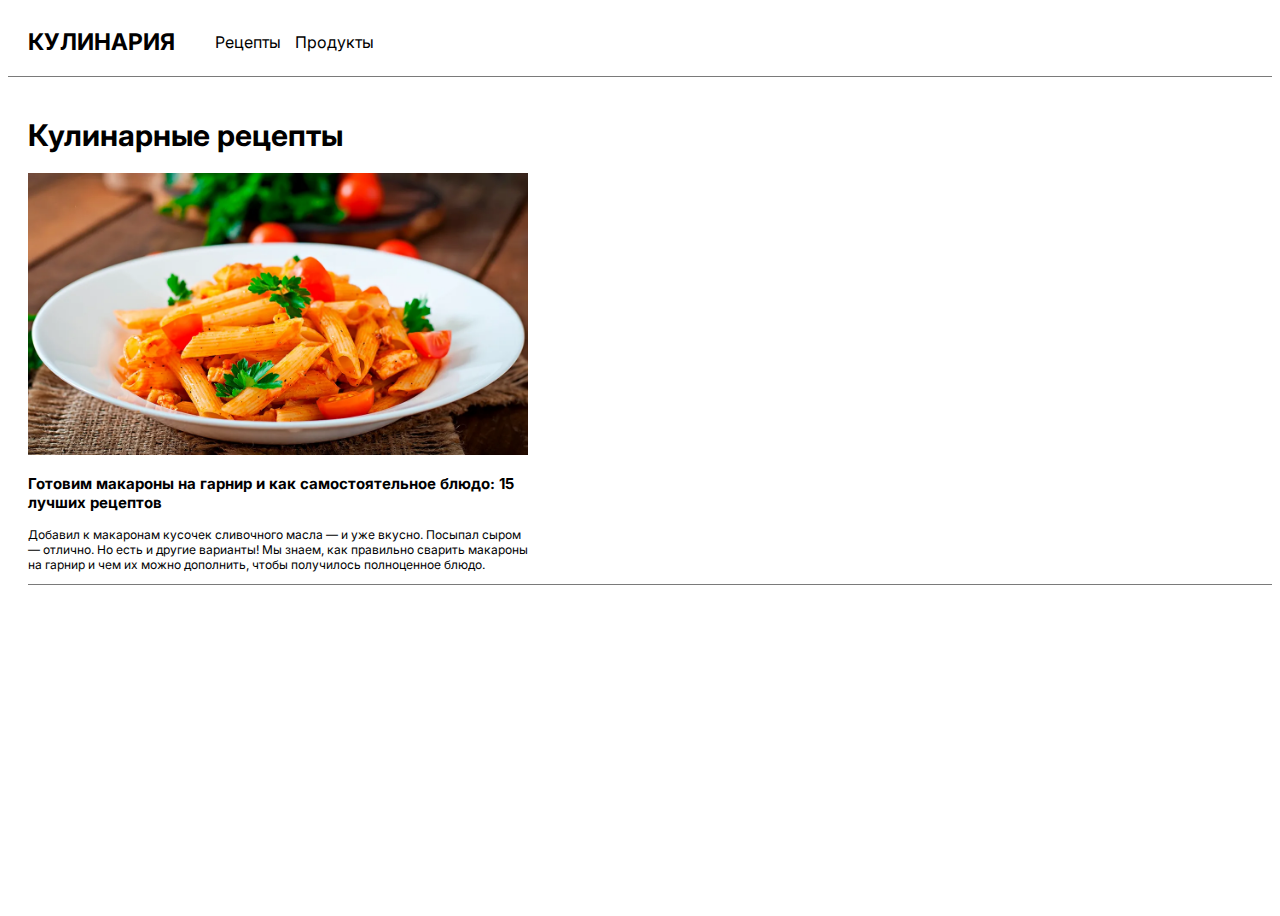
==== index.html @ e838040d "$" ====
<!DOCTYPE html>
<html lang="en">
  <head>
    <meta charset="UTF-8" />
    <meta name="viewport" content="width=device-width, initial-scale=1.0" />
    <link rel="stylesheet" href="./css/index.css" />
    <title>Document</title>
  </head>
  <body>
    <header class="header">
      <div class="header__logo">КУЛИНАРИЯ</div>

      <ol class="header__navlist">
        <li class="header__navlistItem">Рецепты</li>
        <li class="header__navlistItem">Продукты</li>
      </ol>
    </header>

    <main>
      <div class="title__block">
        <h1 class="title">Кулинарные рецепты</h1>
        <div class="image">
          <img src="./img/image.png" alt="" />
          <p class="image__title">
            Готовим макароны на гарнир и как самостоятельное блюдо: 15 лучших
            рецептов
          </p>
          <p class="imgae__p">
            Добавил к макаронам кусочек сливочного масла — и уже вкусно. Посыпал
            сыром — отлично. Но есть и другие варианты! Мы знаем, как правильно
            сварить макароны на гарнир и чем их можно дополнить, чтобы
            получилось полноценное блюдо.
          </p>
        </div>
      </div>
    </main>

    <footer></footer>
  </body>
</html>
---- css/index.css ----
@import url(https://fonts.googleapis.com/css?family=Manrope:200,300,regular,500,600,700,800);

@import url("https://unpkg.com/aos@2.3.1/dist/aos.css");

@import url("https://fonts.googleapis.com/css2?family=Inter:wght@100..900&display=swap");

* {
  font-family: inherit;
}

body {
  overflow-x: hidden;
  animation: fade 0.1s;
  font-family: "Inter", sans-serif !important;
  /* font-family: Arial, Helvetica, sans-serif; */
  color: black !important;
  display: flex;
  flex-direction: column;
  min-height: 100vh;
  overflow-x: hidden;
  background-color: white !important;
}

main {
  flex-grow: 1;
}

a {
  text-decoration: none !important;
  color: rgb(255, 255, 255) !important;
}

li {
  list-style-type: none !important;
}

dl,
ol,
ul {
  margin-bottom: auto !important;
  margin-top: auto !important;
}

@media (max-width: 668px) {
  main {
    margin-top: 130px;
  }
}

.header {
  display: flex;
  align-items: center;
  padding: 20px;
  border-bottom: 1px solid rgb(122, 122, 122);
}

.header__logo {
  font-weight: bold;
  font-size: 23px;
}

.header__navlist {
  display: flex;
  gap: 14px;
}

.title__block {
  margin-top: 40px;
  margin-left: 20px;
  border-bottom: 1px solid rgb(122, 122, 122);

}

.title {
  font-weight: bold;
  font-size: 30px;
}

.image {
  width: 500px;

  & img {
    width: 600px;
    max-width: 100%;
  }
}

.image__title {
    font-weight: bold;
    font-size: 15px;
}

.imgae__p {
    font-size: 12px;
}
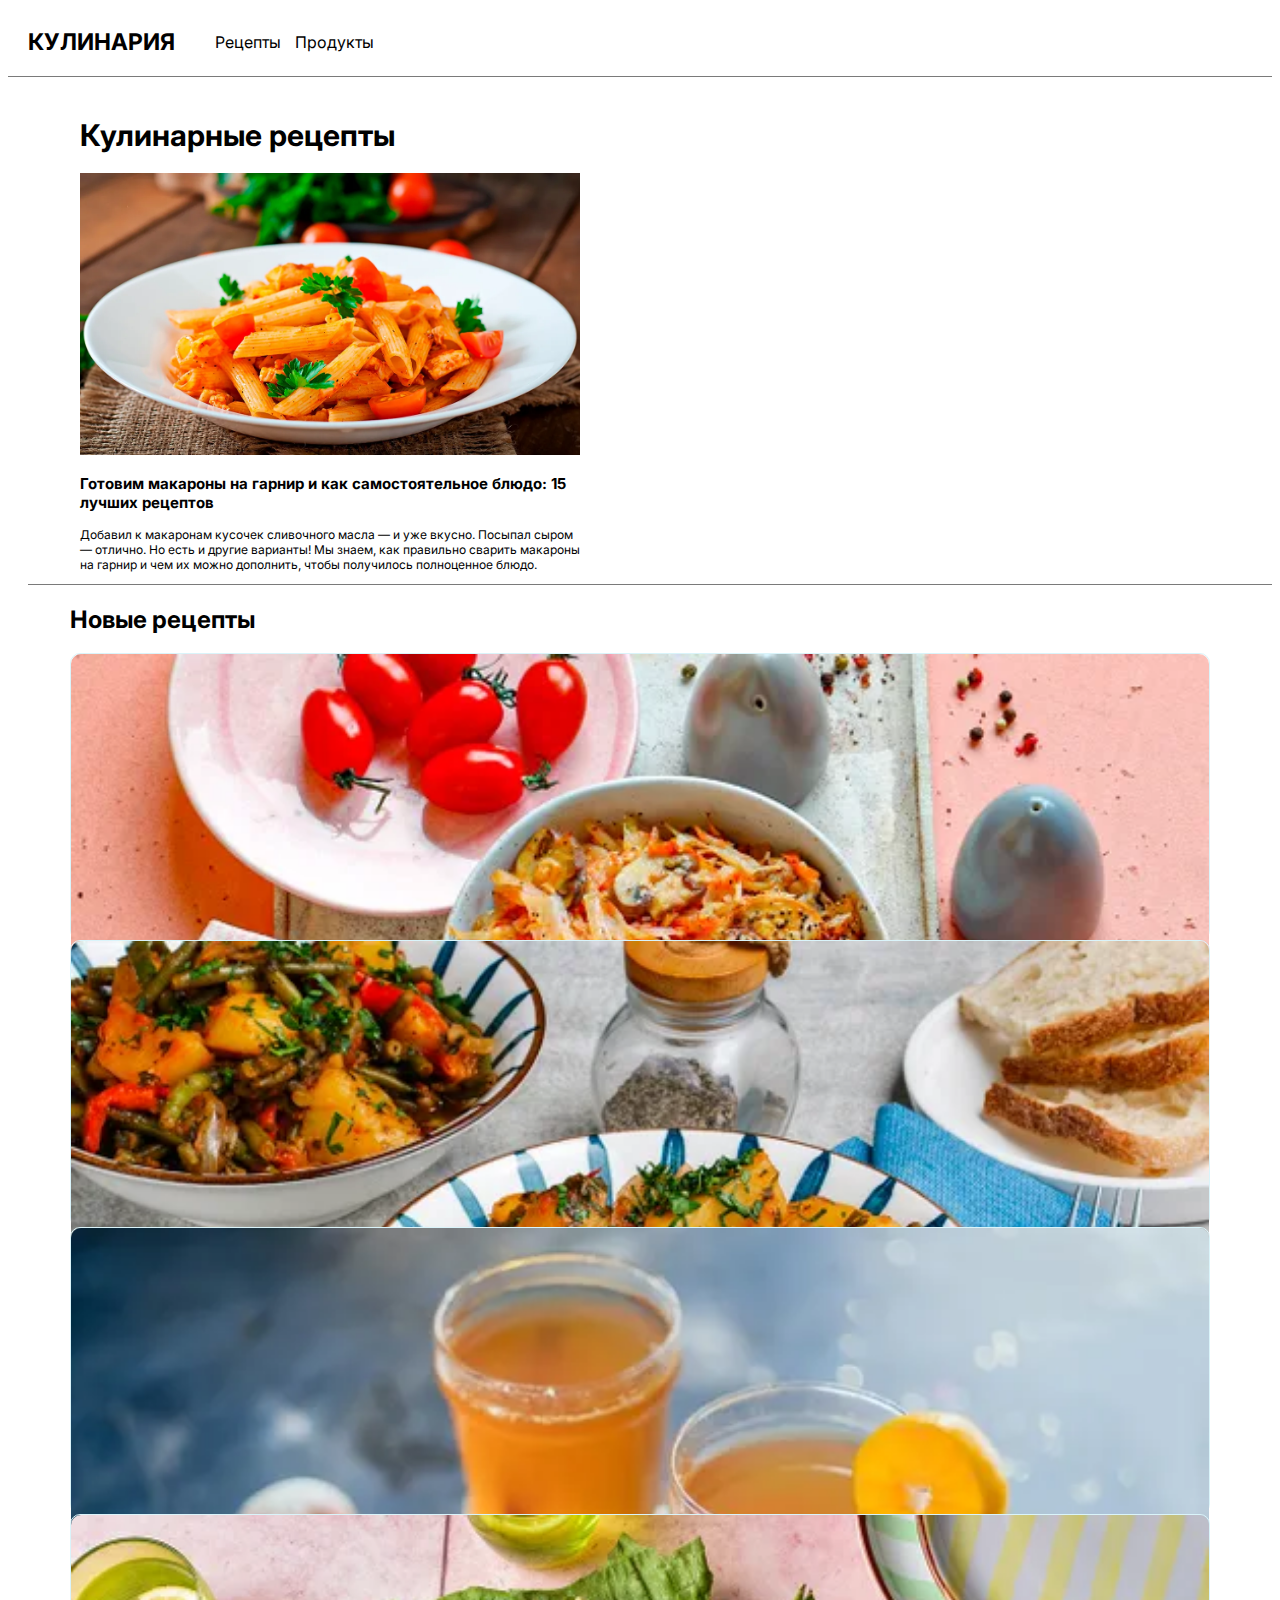
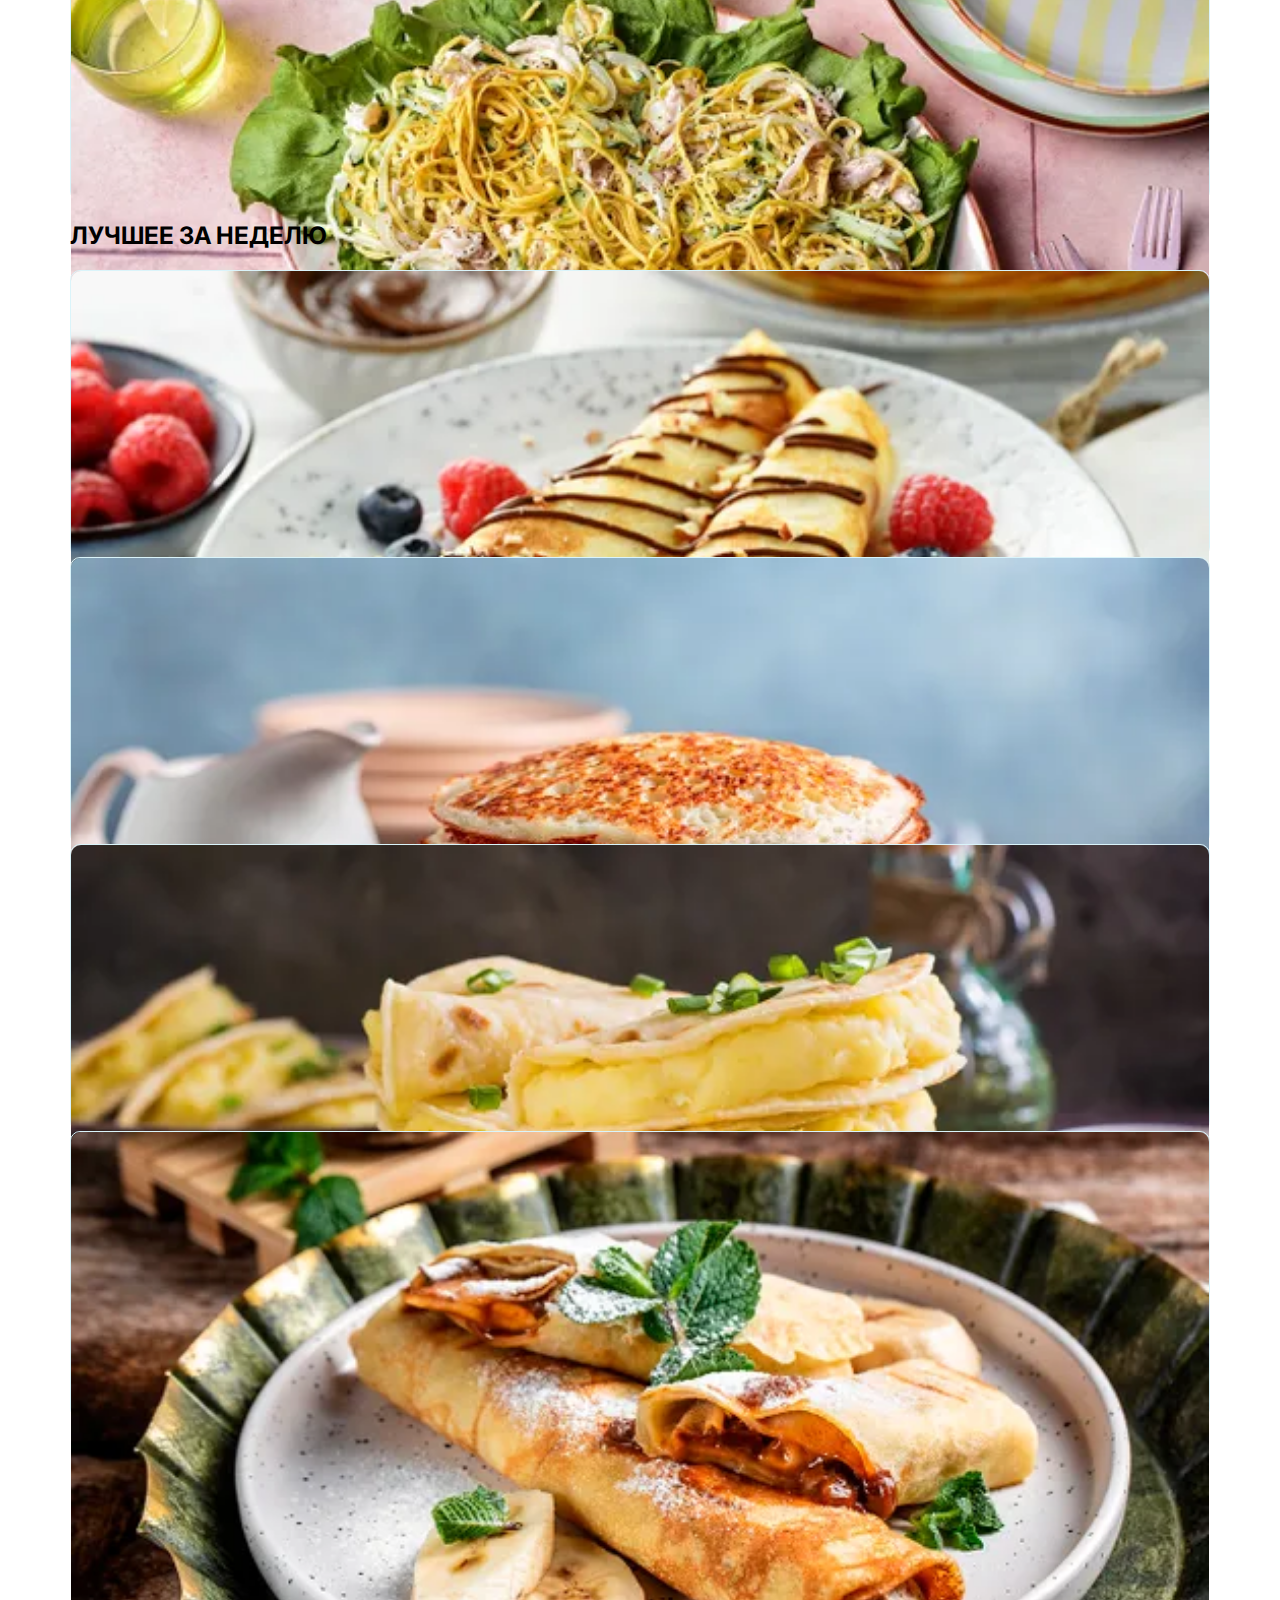
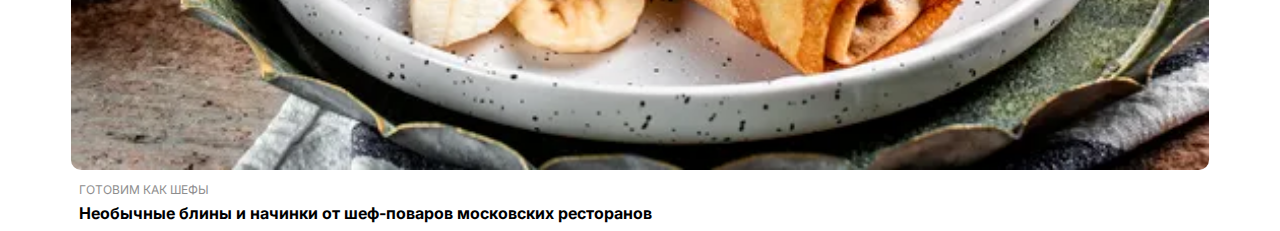
==== commit 94b87b6a: "$" ====
--- a/index.html
+++ b/index.html
@@ -4,6 +4,7 @@
     <meta charset="UTF-8" />
     <meta name="viewport" content="width=device-width, initial-scale=1.0" />
     <link rel="stylesheet" href="./css/index.css" />
+    <link rel="stylesheet" href="./css/bootstrap.css" />
     <title>Document</title>
   </head>
   <body>
@@ -18,19 +19,145 @@
 
     <main>
       <div class="title__block">
-        <h1 class="title">Кулинарные рецепты</h1>
-        <div class="image">
-          <img src="./img/image.png" alt="" />
-          <p class="image__title">
-            Готовим макароны на гарнир и как самостоятельное блюдо: 15 лучших
-            рецептов
-          </p>
-          <p class="imgae__p">
-            Добавил к макаронам кусочек сливочного масла — и уже вкусно. Посыпал
-            сыром — отлично. Но есть и другие варианты! Мы знаем, как правильно
-            сварить макароны на гарнир и чем их можно дополнить, чтобы
-            получилось полноценное блюдо.
-          </p>
+        <div class="container">
+          <h1 class="title">Кулинарные рецепты</h1>
+          <div class="image">
+            <img src="./img/image.png" alt="" />
+            <p class="image__title">
+              Готовим макароны на гарнир и как самостоятельное блюдо: 15 лучших
+              рецептов
+            </p>
+            <p class="imgae__p">
+              Добавил к макаронам кусочек сливочного масла — и уже вкусно.
+              Посыпал сыром — отлично. Но есть и другие варианты! Мы знаем, как
+              правильно сварить макароны на гарнир и чем их можно дополнить,
+              чтобы получилось полноценное блюдо.
+            </p>
+          </div>
+        </div>
+      </div>
+
+      <div class="culinNewRecepts">
+        <div class="container">
+          <div class="ReceptContainer">
+            <h2 class="culinNEwTitle">Новые рецепты</h2>
+            <div class="row">
+              <div class="col-xxl-3">
+                <div class="receptCard">
+                  <div class="cardIMg">
+                    <img src="./img/newRecepts/1.png" alt="" />
+                  </div>
+                  <div class="cardText">
+                    <div class="cardTitel">ТУШЕНАЯ КАПУСТА, СОЛЯНКА</div>
+                    <div class="cardDescription">Постная солянка</div>
+                  </div>
+                </div>
+              </div>
+              <div class="col-xxl-3">
+                <div class="receptCard">
+                  <div class="cardIMg">
+                    <img src="./img/newRecepts/2.png" alt="" />
+                  </div>
+                  <div class="cardText">
+                    <div class="cardTitel">ТУШЕНАЯ КАРТОШКА</div>
+                    <div class="cardDescription">
+                      Тушеная картошка с овощами на сковородеТушеная картошка с
+                      овощами на сковороде
+                    </div>
+                  </div>
+                </div>
+              </div>
+              <div class="col-xxl-3">
+                <div class="receptCard">
+                  <div class="cardIMg">
+                    <img src="./img/newRecepts/3.png" alt="" />
+                  </div>
+                  <div class="cardText">
+                    <div class="cardTitel">РЕЦЕПТЫ С МАНДАРИНАМИ</div>
+                    <div class="cardDescription">Мандариновый глинтвейн</div>
+                  </div>
+                </div>
+              </div>
+              <div class="col-xxl-3">
+                <div class="receptCard">
+                  <div class="cardIMg">
+                    <img src="./img/newRecepts/4.png" alt="" />
+                  </div>
+                  <div class="cardText">
+                    <div class="cardTitel">САЛАТЫ С КУРИЦЕЙ</div>
+                    <div class="cardDescription">
+                      Салат блинный с огурцом и курицей
+                    </div>
+                  </div>
+                </div>
+              </div>
+            </div>
+          </div>
+        </div>
+      </div>
+
+      <div class="culinNewRecepts">
+        <div class="container">
+          <div class="ReceptContainer">
+            <h2 class="culinNEwTitle">ЛУЧШЕЕ ЗА НЕДЕЛЮ</h2>
+            <div class="row">
+              <div class="col-xxl-3">
+                <div class="receptCard">
+                  <div class="cardIMg">
+                    <img src="./img/bestweek/1.png" alt="" />
+                  </div>
+                  <div class="cardText">
+                    <div class="cardTitel">ТУШЕНАЯ КАПУСТА, СОЛЯНКА</div>
+                    <div class="cardDescription">
+                      Блины в русской традиции — неотъемлемое блюдо не только на
+                      Масленицу, но и в любой день
+                    </div>
+                  </div>
+                </div>
+              </div>
+              <div class="col-xxl-3">
+                <div class="receptCard">
+                  <div class="cardIMg">
+                    <img src="./img/bestweek/2.png" alt="" />
+                  </div>
+                  <div class="cardText">
+                    <div class="cardTitel">КАК ПРИГОТОВИТЬ</div>
+                    <div class="cardDescription">
+                      Лучшие рецепты толстых блинов из муки: готовим идеально
+                      вкусные
+                    </div>
+                  </div>
+                </div>
+              </div>
+              <div class="col-xxl-3">
+                <div class="receptCard">
+                  <div class="cardIMg">
+                    <img src="./img/bestweek/3.png" alt="" />
+                  </div>
+                  <div class="cardText">
+                    <div class="cardTitel">КАК ПРИГОТОВИТЬ</div>
+                    <div class="cardDescription">
+                      Как приготовить вкусные татарские лепешки кыстыбый
+                    </div>
+                  </div>
+                </div>
+              </div>
+              <div class="col-xxl-3">
+                <div class="receptCard">
+                  <div class="cardIMg">
+                    <img src="./img/bestweek/4.png" alt="" />
+                  </div>
+                  <div class="cardText">
+                    <div class="cardTitel">ГОТОВИМ КАК ШЕФЫ</div>
+                    <div class="cardDescription">
+                      Необычные блины и начинки от шеф-поваров московских
+                      ресторанов
+                    </div>
+                  </div>
+                </div>
+              </div>
+            </div>
+          </div>
         </div>
       </div>
     </main>
--- a/css/index.css
+++ b/css/index.css
@@ -68,7 +68,6 @@
   margin-top: 40px;
   margin-left: 20px;
   border-bottom: 1px solid rgb(122, 122, 122);
-
 }
 
 .title {
@@ -86,10 +85,40 @@
 }
 
 .image__title {
-    font-weight: bold;
-    font-size: 15px;
+  font-weight: bold;
+  font-size: 15px;
 }
 
 .imgae__p {
-    font-size: 12px;
+  font-size: 12px;
 }
+
+
+.receptCard {
+  border-radius: 10px;
+  border: 1px solid #daf4fa;
+  display: flex;
+  flex-direction: column;
+  height: 285px;
+
+  & img {
+    width: 100%;
+    border-radius: 10px;
+  }
+}
+
+.cardText {
+  padding: 8px;
+  display: flex;
+  flex-direction: column;
+  gap: 6px;
+}
+
+.cardTitel {
+  font-size: 12px;
+  color: #8e8e8e;
+}
+
+.cardDescription {
+  font-weight: bold;
+}
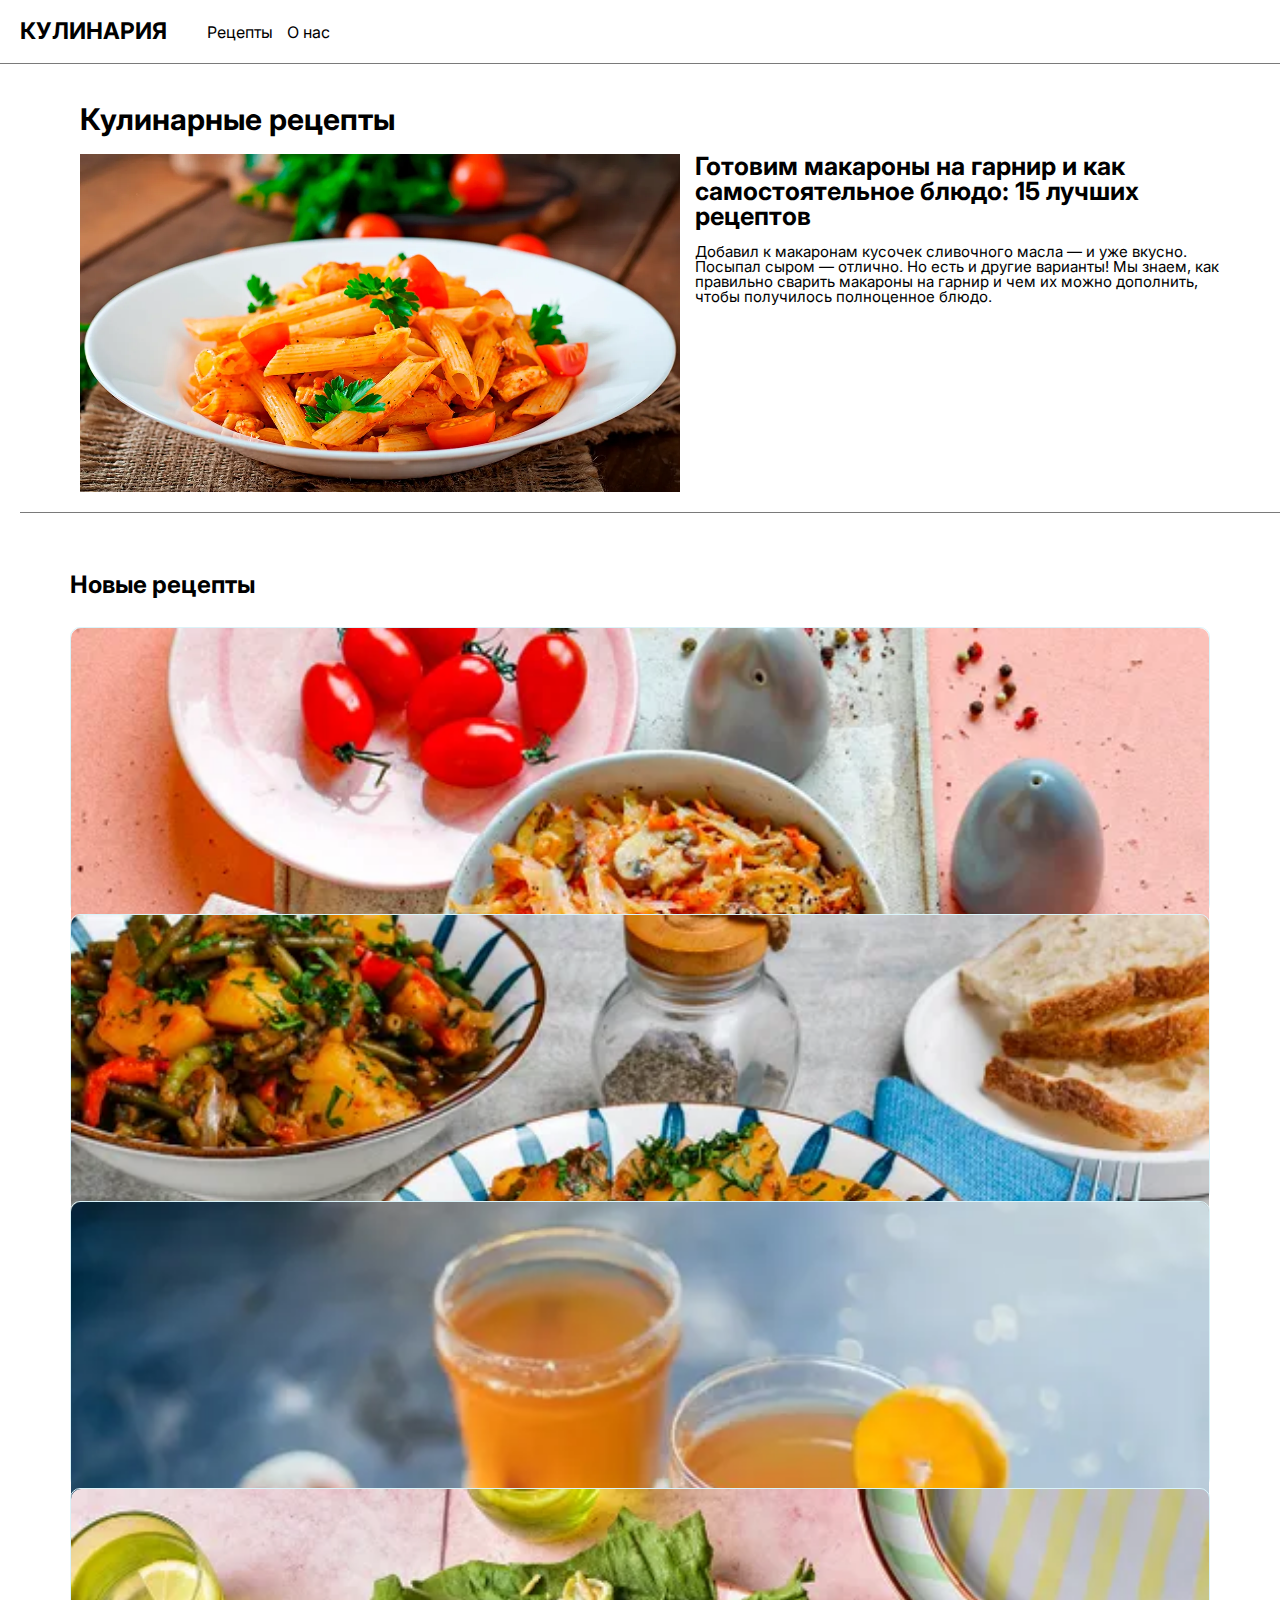
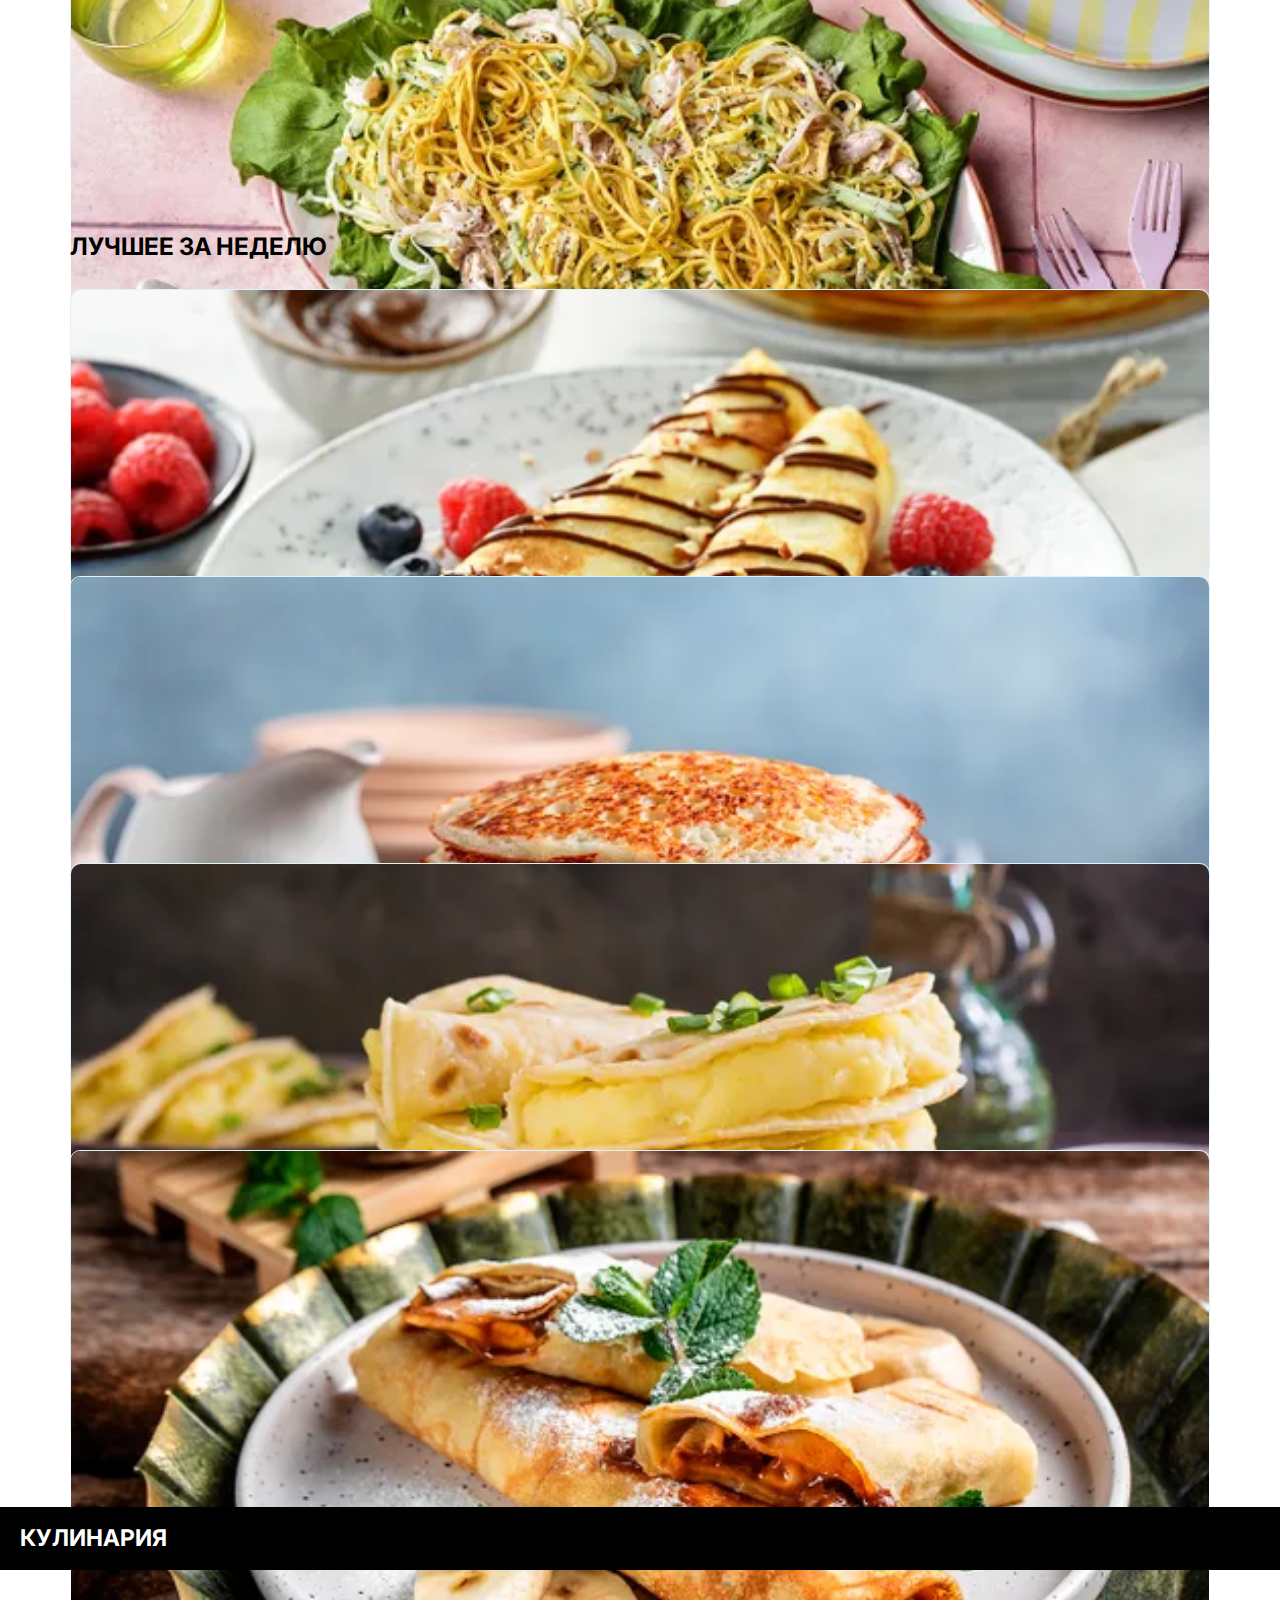
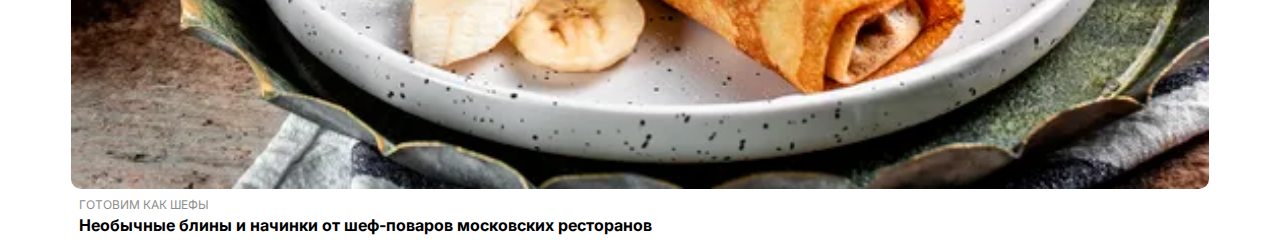
==== commit 2f4e873c: "$" ====
--- a/index.html
+++ b/index.html
@@ -5,6 +5,7 @@
     <meta name="viewport" content="width=device-width, initial-scale=1.0" />
     <link rel="stylesheet" href="./css/index.css" />
     <link rel="stylesheet" href="./css/bootstrap.css" />
+    <link rel="stylesheet" href="./css/reset.css">
     <title>Document</title>
   </head>
   <body>
@@ -12,17 +13,23 @@
       <div class="header__logo">КУЛИНАРИЯ</div>
 
       <ol class="header__navlist">
-        <li class="header__navlistItem">Рецепты</li>
-        <li class="header__navlistItem">Продукты</li>
+        <li class="header__navlistItem">
+          <a href=""> Рецепты </a>
+        </li>
+
+        <li class="header__navlistItem">
+          <a href=""> О нас </a>
+        </li>
       </ol>
     </header>
 
     <main>
       <div class="title__block">
-        <div class="container">
+        <div class="container titleCont">
           <h1 class="title">Кулинарные рецепты</h1>
           <div class="image">
             <img src="./img/image.png" alt="" />
+            <div class="promoBlock">
             <p class="image__title">
               Готовим макароны на гарнир и как самостоятельное блюдо: 15 лучших
               рецептов
@@ -34,6 +41,7 @@
               чтобы получилось полноценное блюдо.
             </p>
           </div>
+          </div>
         </div>
       </div>
 
@@ -42,7 +50,9 @@
           <div class="ReceptContainer">
             <h2 class="culinNEwTitle">Новые рецепты</h2>
             <div class="row">
-              <div class="col-xxl-3">
+              
+              <div class="col-xxl-3">
+                <a href="./pages/solyanka.html">
                 <div class="receptCard">
                   <div class="cardIMg">
                     <img src="./img/newRecepts/1.png" alt="" />
@@ -52,8 +62,11 @@
                     <div class="cardDescription">Постная солянка</div>
                   </div>
                 </div>
-              </div>
-              <div class="col-xxl-3">
+                </a>
+              </div>
+              
+              <div class="col-xxl-3">
+                <a href="./pages/tush.html">
                 <div class="receptCard">
                   <div class="cardIMg">
                     <img src="./img/newRecepts/2.png" alt="" />
@@ -62,12 +75,15 @@
                     <div class="cardTitel">ТУШЕНАЯ КАРТОШКА</div>
                     <div class="cardDescription">
                       Тушеная картошка с овощами на сковородеТушеная картошка с
-                      овощами на сковороде
-                    </div>
-                  </div>
-                </div>
-              </div>
-              <div class="col-xxl-3">
+                      овоща
+                      </a>ми на сковороде
+                    </div>
+                  </div>
+                </div>
+              </div>
+              
+              <div class="col-xxl-3">
+                <a href="./pages/mandarin.html">
                 <div class="receptCard">
                   <div class="cardIMg">
                     <img src="./img/newRecepts/3.png" alt="" />
@@ -77,8 +93,11 @@
                     <div class="cardDescription">Мандариновый глинтвейн</div>
                   </div>
                 </div>
-              </div>
-              <div class="col-xxl-3">
+                </a>
+              </div>
+              
+              <div class="col-xxl-3">
+                <a href="./pages/salat.html">
                 <div class="receptCard">
                   <div class="cardIMg">
                     <img src="./img/newRecepts/4.png" alt="" />
@@ -88,6 +107,7 @@
                     <div class="cardDescription">
                       Салат блинный с огурцом и курицей
                     </div>
+                    </a>
                   </div>
                 </div>
               </div>
@@ -102,6 +122,7 @@
             <h2 class="culinNEwTitle">ЛУЧШЕЕ ЗА НЕДЕЛЮ</h2>
             <div class="row">
               <div class="col-xxl-3">
+                <a href="./pages/blins.html">
                 <div class="receptCard">
                   <div class="cardIMg">
                     <img src="./img/bestweek/1.png" alt="" />
@@ -114,8 +135,10 @@
                     </div>
                   </div>
                 </div>
-              </div>
-              <div class="col-xxl-3">
+              </a>
+              </div>
+              <div class="col-xxl-3">
+                <a href="./pages/tolstblin.html">
                 <div class="receptCard">
                   <div class="cardIMg">
                     <img src="./img/bestweek/2.png" alt="" />
@@ -128,8 +151,10 @@
                     </div>
                   </div>
                 </div>
-              </div>
-              <div class="col-xxl-3">
+              </a>
+              </div>
+              <div class="col-xxl-3">
+                <a href="./pages/lepeshk.html">
                 <div class="receptCard">
                   <div class="cardIMg">
                     <img src="./img/bestweek/3.png" alt="" />
@@ -141,8 +166,10 @@
                     </div>
                   </div>
                 </div>
-              </div>
-              <div class="col-xxl-3">
+              </a>
+              </div>
+              <div class="col-xxl-3">
+                <a href="./pages/neob.html">
                 <div class="receptCard">
                   <div class="cardIMg">
                     <img src="./img/bestweek/4.png" alt="" />
@@ -155,6 +182,7 @@
                     </div>
                   </div>
                 </div>
+              </a>
               </div>
             </div>
           </div>
@@ -162,6 +190,18 @@
       </div>
     </main>
 
-    <footer></footer>
+    <footer class="footer">
+      <div class="header__logo">КУЛИНАРИЯ</div>
+
+      <ol class="header__navlist">
+        <li class="header__navlistItem">
+          <a href=""> Рецепты </a>
+        </li>
+
+        <li class="header__navlistItem">
+          <a href=""> О нас </a>
+        </li>
+      </ol>
+    </footer>
   </body>
 </html>
--- a/css/index.css
+++ b/css/index.css
@@ -27,7 +27,7 @@
 
 a {
   text-decoration: none !important;
-  color: rgb(255, 255, 255) !important;
+  color: black !important;
 }
 
 li {
@@ -49,6 +49,7 @@
 
 .header {
   display: flex;
+  gap: 40px;
   align-items: center;
   padding: 20px;
   border-bottom: 1px solid rgb(122, 122, 122);
@@ -70,13 +71,27 @@
   border-bottom: 1px solid rgb(122, 122, 122);
 }
 
+.titleCont {
+  display: flex;
+  flex-direction: column;
+  gap: 20px;
+}
+
+.titleCont {
+  display: flex;
+  margin-bottom: 20px;
+  flex-direction: column;
+}
+
 .title {
   font-weight: bold;
   font-size: 30px;
 }
 
 .image {
-  width: 500px;
+  display: flex;
+
+  gap: 15px;
 
   & img {
     width: 600px;
@@ -84,15 +99,31 @@
   }
 }
 
+.promoBlock {
+  display: flex;
+  flex-direction: column;
+  gap: 15px;
+
+}
+
 .image__title {
   font-weight: bold;
+  font-size: 25px;
+}
+
+.imgae__p {
   font-size: 15px;
 }
 
-.imgae__p {
-  font-size: 12px;
+.culinNEwTitle {
+  font-size: 24px;
+  font-weight: bold;
+  margin-bottom: 30px;
 }
 
+.ReceptContainer {
+  margin-top: 60px;
+}
 
 .receptCard {
   border-radius: 10px;
@@ -122,3 +153,12 @@
 .cardDescription {
   font-weight: bold;
 }
+
+.footer {
+  margin-top: 70px;
+  color: white;
+  background-color: black;
+  align-items: center;
+  padding: 20px;
+  display: flex;
+}
